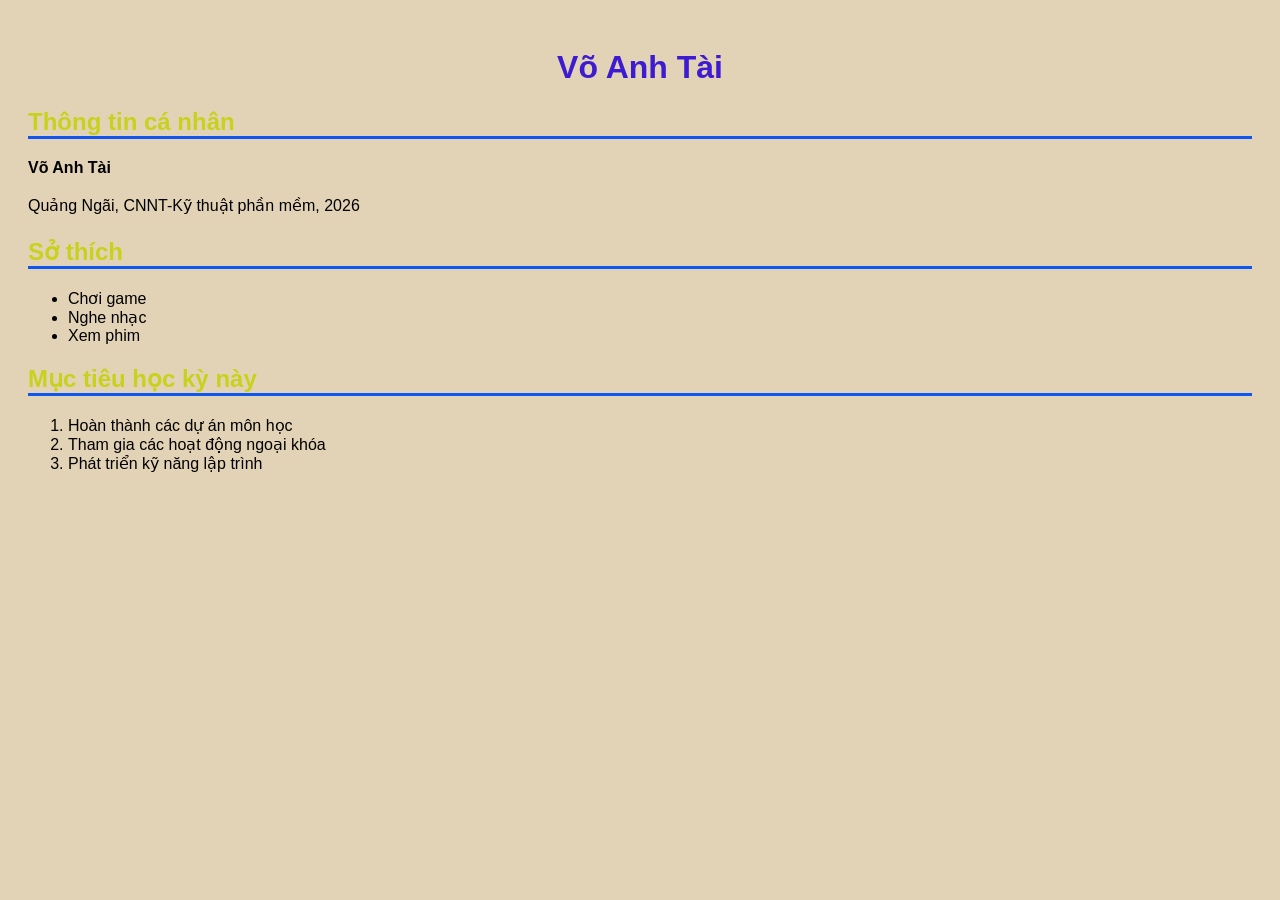
==== index.html @ 3855d07e "buoi1: trang gioi thieu ban than" ====
<!DOCTYPE html>
<html lang="vi">
<head>
    <meta charset="UTF-8">
    <meta name="viewport" content="width=device-width, initial-scale=1.0">
    <title>Vo Anh Tai - Gioi Thieu</title>
    <link rel="stylesheet" href="css/style.css">
</head>
<body>
    <h1>Võ Anh Tài</h1>
    <h2>Thông tin cá nhân</h2>
    <strong>Võ Anh Tài  </strong>
    <p>Quảng Ngãi, CNNT-Kỹ thuật phần mềm, 2026</p>
    <h2>Sở thích</h2>
    <ul>
        <li>Chơi game</li>
        <li>Nghe nhạc</li>
        <li>Xem phim</li>
    </ul>
    <h2>Mục tiêu học kỳ này</h2>
    <ol>
        <li>Hoàn thành các dự án môn học</li>
        <li>Tham gia các hoạt động ngoại khóa</li>
        <li>Phát triển kỹ năng lập trình</li>
    </ol>
</body>
</html>
---- css/style.css ----
body{
    font-family: Arial;
    background-color: rgb(227, 211, 182);
    padding: 20px;
}
h1{
    color: #3d1bd1;
    text-align: center;
}
p{
    line-height: 1.6;
    max-width: 700px;
}
h2{
    color: #c8d11b;
    border-bottom: solid #0e56f2;
}
a{
    color: #0000ff;
    text-decoration: none;
}
a:hover{
    color: #ff0000;
    text-decoration: underline;
}
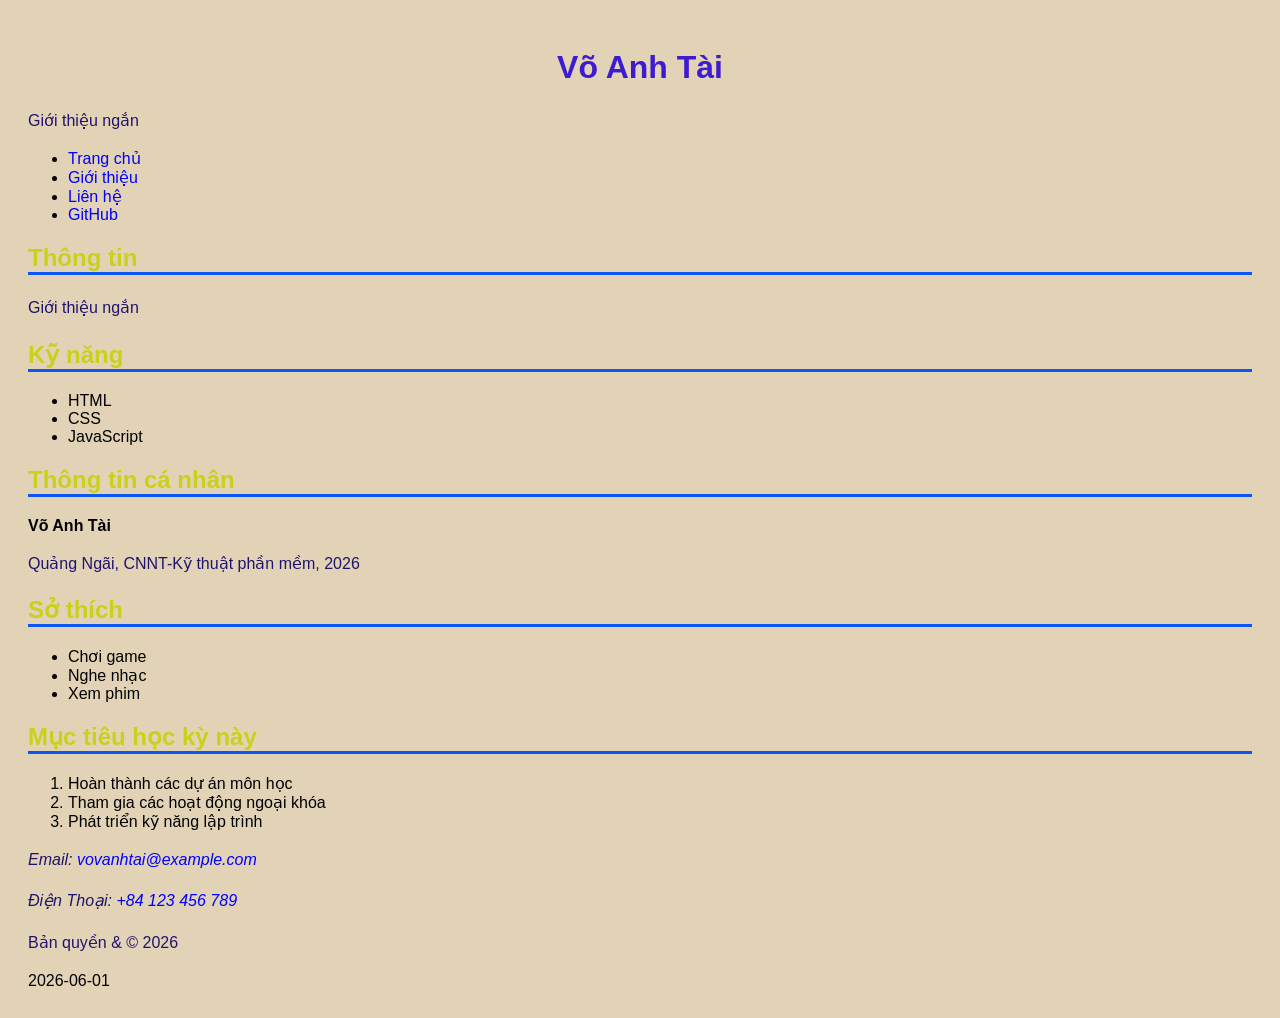
==== commit 370eca32: "lab 2: them 3 trang HTML semantic, form lien he, SEO" ====
--- a/index.html
+++ b/index.html
@@ -3,11 +3,46 @@
 <head>
     <meta charset="UTF-8">
     <meta name="viewport" content="width=device-width, initial-scale=1.0">
-    <title>Vo Anh Tai - Gioi Thieu</title>
+    <title>Trang Chủ</title>
+    <title>Võ Anh Tài | Đại học Gia Định</title>
+    <meta name="decription" content="Porfolio cá nhân của Võ Anh Tài, sinh viên KTPM tại ĐH Gia Định. Kỹ năng HTML5, CSS3, JavaScript.">
+    
+    <meta name="author" content="Võ Anh Tài">
+    <meta name="keywords" content="portfolio, sinh vien, lap trinh web, HTML5, CSS3">
+    
+    <meta property="og:title" content="Võ Anh Tài - Porfolio">
+    <meta property="og:description" content="Portfolio cá nhân sinh viên ĐH Gia Định">
+    <meta property="og:type" content="website">
+
     <link rel="stylesheet" href="css/style.css">
 </head>
 <body>
-    <h1>Võ Anh Tài</h1>
+    <header>
+        <h1>Võ Anh Tài</h1>
+        <p>Giới thiệu ngắn</p>
+    </header>    
+    <nav>
+        <ul>
+            <li><a href="index.html">Trang chủ</a></li>
+            <li><a href="about.html">Giới thiệu</a></li>
+            <li><a href="contact.html">Liên hệ</a></li>
+            <li><a href="https://github.com/vntaixh12/my-website" target="_blank" rel="noopener">GitHub</a></li>
+        </ul>
+    </nav>
+    <main>
+    <section>
+            <h2>Thông tin</h2>
+            <p>Giới thiệu ngắn</p>
+        </section>
+        <section>
+            <h2>Kỹ năng</h2>
+            <ul>
+                <li>HTML</li>
+                <li>CSS</li>
+                <li>JavaScript</li>
+            </ul>
+        </section>
+    </main>
     <h2>Thông tin cá nhân</h2>
     <strong>Võ Anh Tài  </strong>
     <p>Quảng Ngãi, CNNT-Kỹ thuật phần mềm, 2026</p>
@@ -23,5 +58,13 @@
         <li>Tham gia các hoạt động ngoại khóa</li>
         <li>Phát triển kỹ năng lập trình</li>
     </ol>
+    <footer>
+        <address>
+            <p>Email: <a href="mailto:vovanhtai@example.com">vovanhtai@example.com</a></p>
+            <p>Điện Thoại: <a href="tel:+84123456789">+84 123 456 789</a></p>
+        </address>
+        <p>Bản quyền &amp; &copy; 2026</p>
+        <time datetime="2026-06-01">2026-06-01</time>
+    </footer>
 </body>
 </html>
--- a/css/style.css
+++ b/css/style.css
@@ -8,6 +8,7 @@
     text-align: center;
 }
 p{
+    color: #20136d;
     line-height: 1.6;
     max-width: 700px;
 }
@@ -20,6 +21,6 @@
     text-decoration: none;
 }
 a:hover{
-    color: #ff0000;
-    text-decoration: underline;
+    color: #1d6fa4;
+    text-decoration: none;
 }
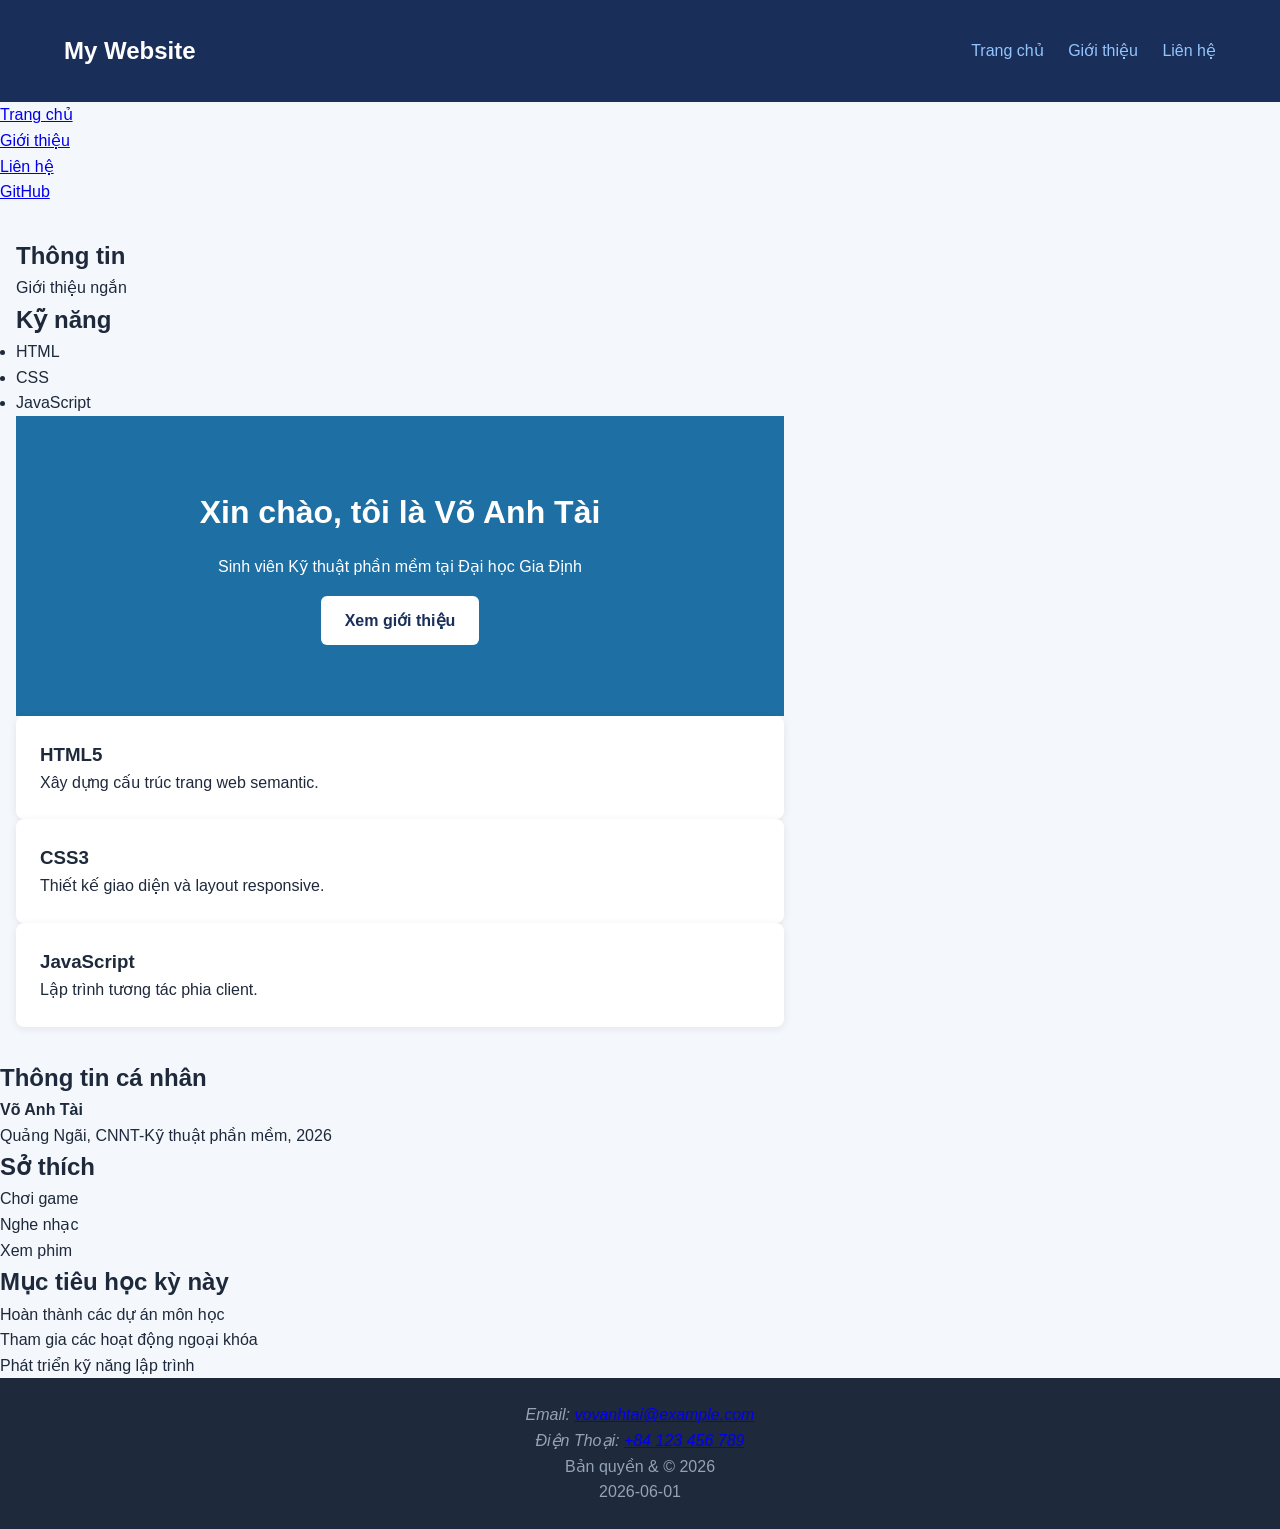
==== commit ba58a38f: "First commit" ====
--- a/index.html
+++ b/index.html
@@ -18,8 +18,14 @@
 </head>
 <body>
     <header>
-        <h1>Võ Anh Tài</h1>
-        <p>Giới thiệu ngắn</p>
+        <div class = "navbar">
+            <div class = "logo">My Website</div>
+            <nav class = "nav-links">
+                <a href="index.html">Trang chủ</a>
+                <a href="about.html">Giới thiệu</a>
+                <a href="contact.html">Liên hệ</a>
+            </nav>
+        </div>
     </header>    
     <nav>
         <ul>
@@ -30,7 +36,7 @@
         </ul>
     </nav>
     <main>
-    <section>
+        <section>
             <h2>Thông tin</h2>
             <p>Giới thiệu ngắn</p>
         </section>
@@ -42,6 +48,26 @@
                 <li>JavaScript</li>
             </ul>
         </section>
+        <section class = "hero">
+            <h2>Xin chào, tôi là Võ Anh Tài</h2>
+            <p>Sinh viên Kỹ thuật phần mềm tại Đại học Gia Định</p>
+            <a href="about.html" class="btn-primary">Xem giới thiệu</a>
+        </section>
+
+        <div class = "cards-grid">
+            <div class = "card">
+                <h3>HTML5</h3>
+                <p>Xây dựng cấu trúc trang web semantic.</p>
+            </div>
+            <div class = "card">
+                <h3>CSS3</h3>
+                <p>Thiết kế giao diện và layout responsive.</p>
+            </div>
+            <div class = "card">
+                <h3>JavaScript</h3>
+                <p>Lập trình tương tác phia client.</p>
+            </div>
+        </div>
     </main>
     <h2>Thông tin cá nhân</h2>
     <strong>Võ Anh Tài  </strong>
--- a/css/style.css
+++ b/css/style.css
@@ -1,26 +1,107 @@
+*, *::before, *::after{
+    box-sizing: border-box;
+    margin: 0;
+    padding: 0;
+}
 body{
-    font-family: Arial;
-    background-color: rgb(227, 211, 182);
-    padding: 20px;
+    font-family: Arial, Helvetica, sans-serif;
+    background-color: #f4f7fb;
+    color: #1e293b;
+    line-height: 1.6;
 }
-h1{
-    color: #3d1bd1;
-    text-align: center;
+header{
+    background-color: #1a2e5a;
+    padding: 16px 32px;
+    color: white;
 }
-p{
-    color: #20136d;
-    line-height: 1.6;
-    max-width: 700px;
+header h1{
+    font-size: 1.5rem;
+    font-weight: bold;
 }
-h2{
-    color: #c8d11b;
-    border-bottom: solid #0e56f2;
-}
-a{
-    color: #0000ff;
+header nav a{
+    color: #93c5fd;
+    margin-left: 20px;
     text-decoration: none;
 }
-a:hover{
-    color: #1d6fa4;
+header nav a:hover{
+    color: white;
+}
+main{
+    max-width: 800px;
+    margin: 0;
+    padding: 32px 16px;
+}
+.card{
+    background-color: white;
+    padding: 24px;
+    border-radius: 8px;
+    box-shadow: 0 2px 8px rgba(0, 0, 0, 0.1);
+}
+footer{
+    background-color: #1e293b;
+    color: #94a3b8;
+    text-align: center;
+    padding: 24px;
+}
+.navbar {
+    display: flex;
+    justify-content: space-between;
+    align-items: center;
+    padding: 16px 32px;
+    background-color: #1a2e5a;
+}
+.logo {
+    font-size: 1.5rem;
+    font-weight: bold;
+    color: white;
+}
+.nav-links a {
+    color: #93c5fd;
+    margin-left: 20px;
     text-decoration: none;
+    font-weight: 500;
+}
+.nav-links a:hover {
+    color: white;
+}
+.hero {
+    display: flex;
+    flex-direction: column;
+    align-items: center;
+    justify-content: center;
+    min-height: 300px;
+    background-color: #1d6fa4;
+    color: white;
+    text-align: center;
+    padding: 48px 24px;
+    gap: 16px;
+}
+.hero h2 {
+    font-size: 2rem;
+}
+.card-grid {
+    display: flex;
+    flex-wrap: wrap;
+    gap: 24px;
+    margin-top: 32px;
+}
+.card {
+    flex: 1;
+    min-width: 250px;
+    background-color: white;
+    padding: 24px;
+    border-radius: 8px;
+    box-shadow: 0 2px 8px rgba(0, 0, 0, 0.08);
+}
+.btn-primary {
+    display: inline-block;
+    padding: 12px 24px;
+    background-color: white;
+    color: #1a2e5a;
+    text-decoration: none;
+    border-radius: 6px;
+    font-weight: 600;
+}
+.btn-primary:hover {
+    background-color: #e2e8f0;
 }
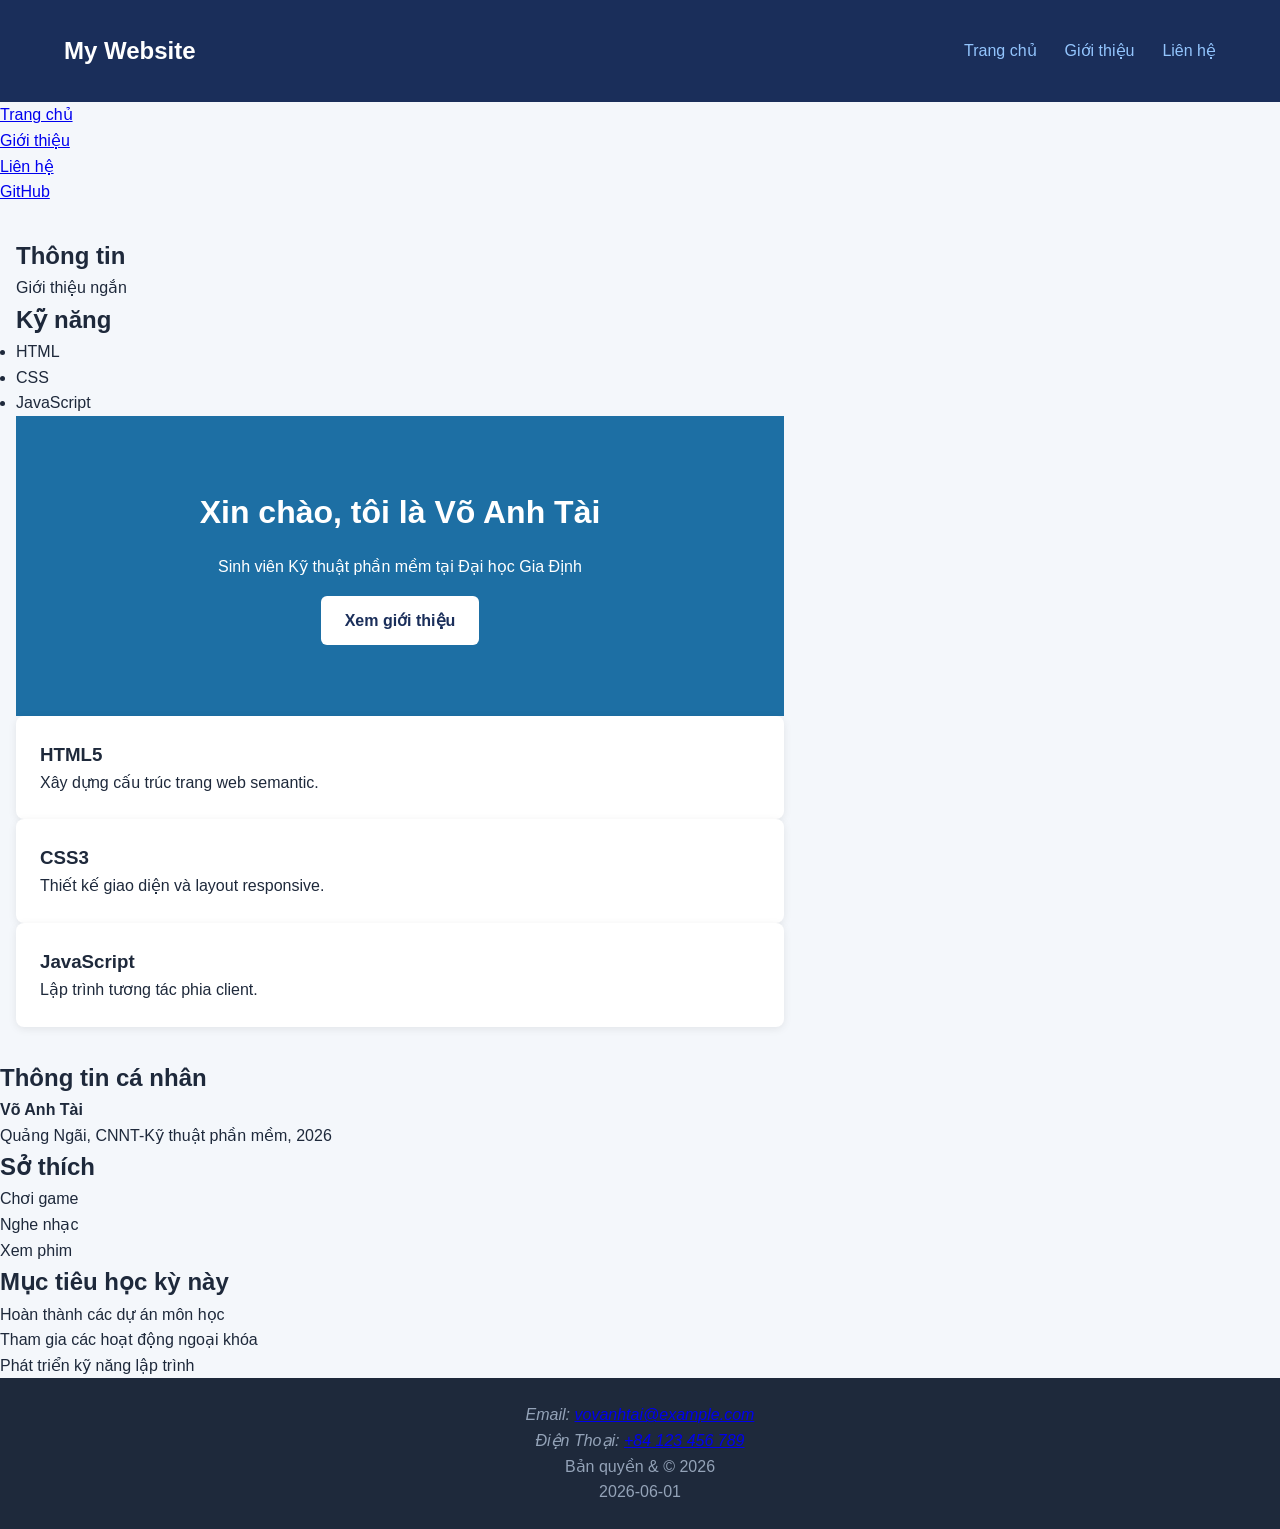
==== commit 50030dfd: "Lab7" ====
--- a/index.html
+++ b/index.html
@@ -15,6 +15,7 @@
     <meta property="og:type" content="website">
 
     <link rel="stylesheet" href="css/style.css">
+    <script src="js/script.js" defer></script>
 </head>
 <body>
     <header>
--- a/css/style.css
+++ b/css/style.css
@@ -55,6 +55,11 @@
     font-weight: bold;
     color: white;
 }
+.nav-links {
+    display: flex;
+    flex-direction: column;
+    gap: 8px;
+}
 .nav-links a {
     color: #93c5fd;
     margin-left: 20px;
@@ -104,4 +109,90 @@
 }
 .btn-primary:hover {
     background-color: #e2e8f0;
+}
+.page-layout {
+    display: grid;
+    grid-template-areas:
+        "sidebar"
+        "main";
+    grid-template-columns: 1fr;
+    gap: 32px;
+    max-width: 1100px;
+    margin: 0 auto;
+    padding: 32px 16px;
+}
+.page-layout > .sidebar {
+    grid-area: sidebar;
+}
+.page-layout > main {
+    grid-area: main;
+}
+.sidebar {
+    display: none;
+    background-color: #f1f5f9;
+    padding: 24px;
+    border-radius: 8px;
+    align-self: start;
+}
+.sidebar h3 {
+    font-size: 1rem;
+    margin-bottom: 12px;
+    color: #1a2e5a;
+}
+.sidebar ul {
+    list-style: none;
+}
+.sidebar ul li {
+    margin-bottom: 8px;
+}
+.sidebar ul li a {
+    text-decoration: none;
+    color: #1d6fa4;
+}
+.sidebar ul li a:hover {
+    text-decoration: underline;
+}
+.skills-grid {
+    display: grid;
+    grid-template-columns: 1fr;
+    gap: 16px;
+    margin-top: 16px;
+}
+.skill-card {
+    background-color: white;
+    padding: 16px 20px;
+    border-radius: 8px;
+    box-shadow: 0 1px 4px rgba(0, 0, 0, 0.08);
+    border-left: 4px solid #1d6fa4;
+}
+@media (min-width: 768px) {
+    .page-layout {
+        grid-template-areas: "sidebar main";
+        grid-template-columns: 180px 1fr;
+    }
+    .sidebar {
+        display: block;
+    }
+    .nav-links {
+        flex-direction: row;
+    }
+    .skills-grid {
+        grid-template-columns: repeat(2, 1fr);
+    }
+}
+@media (min-width: 1024px) {
+    .page-layout {
+        grid-template-areas: "sidebar main";
+        grid-template-columns: 240px 1fr;
+    }
+    .skills-grid {
+        grid-template-columns: repeat(auto-fill, minmax(200px, 1fr));
+    }
+}
+@media (max-width: 480px) {
+    .hero {
+        display: flex;
+        align-items: center;
+        justify-content: space-around;
+    }
 }
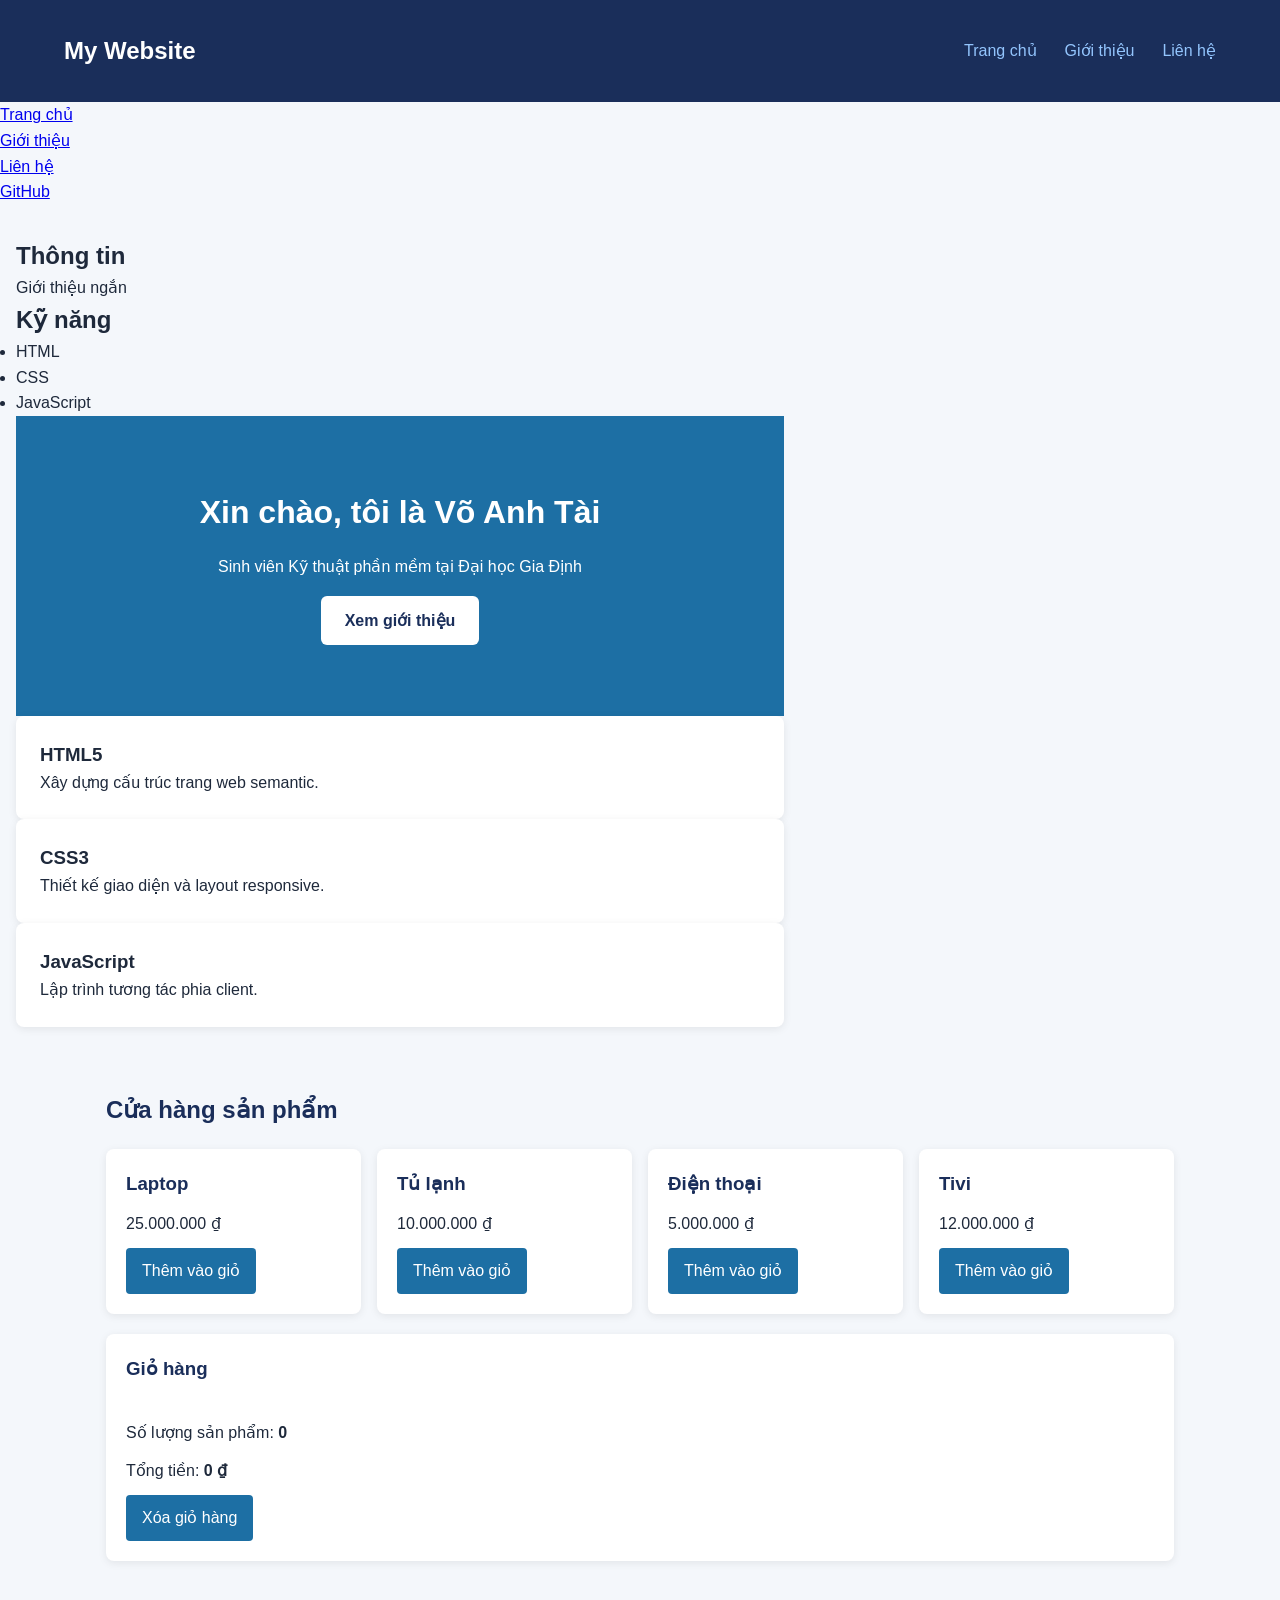
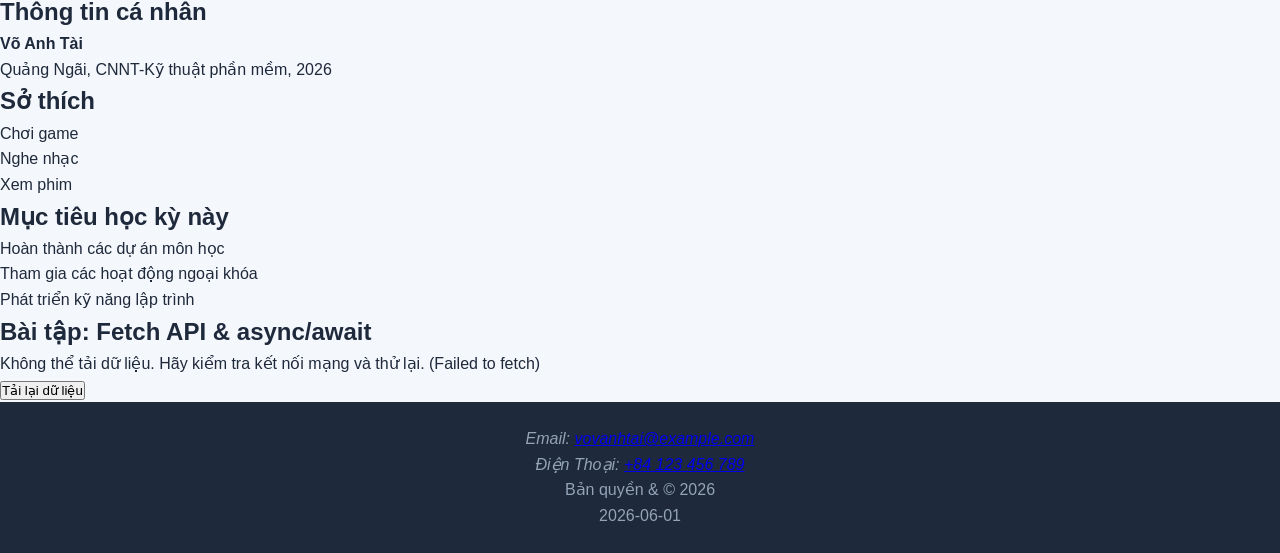
==== commit f8ae3a3f: "Lab7 Co-authored-by: Copilot <223556219+Copilot@users.noreply.github.com>" ====
--- a/index.html
+++ b/index.html
@@ -70,6 +70,19 @@
             </div>
         </div>
     </main>
+    <section class="shop-section" aria-labelledby="shop-title">
+        <h2 id="shop-title">Cửa hàng sản phẩm</h2>
+        <ul id="product-list" class="product-grid"></ul>
+
+        <div class="cart" aria-labelledby="cart-title">
+            <h3 id="cart-title">Giỏ hàng</h3>
+            <p id="cart-status" role="status" aria-live="polite"></p>
+            <ul id="cart-list" class="cart-list"></ul>
+            <p>Số lượng sản phẩm: <strong id="cart-count">0</strong></p>
+            <p>Tổng tiền: <strong id="cart-total">0 ₫</strong></p>
+            <button id="clear-cart" type="button">Xóa giỏ hàng</button>
+        </div>
+    </section>
     <h2>Thông tin cá nhân</h2>
     <strong>Võ Anh Tài  </strong>
     <p>Quảng Ngãi, CNNT-Kỹ thuật phần mềm, 2026</p>
@@ -85,6 +98,33 @@
         <li>Tham gia các hoạt động ngoại khóa</li>
         <li>Phát triển kỹ năng lập trình</li>
     </ol>
+    <section class="api-exercise" aria-labelledby="api-exercise-title">
+        <h2 id="api-exercise-title">Bài tập: Fetch API &amp; async/await</h2>
+        <p id="api-status" role="status" aria-live="polite">Đang tải người dùng và bài viết...</p>
+        <button id="api-retry" type="button" hidden>Tải lại dữ liệu</button>
+        <div id="api-content" hidden>
+            <section aria-labelledby="users-title">
+                <h3 id="users-title">Danh sách người dùng</h3>
+                <ul id="user-list"></ul>
+            </section>
+            <section aria-labelledby="posts-title">
+                <h3 id="posts-title">Danh sách bài viết</h3>
+                <ul id="posts-list"></ul>
+            </section>
+            <section aria-labelledby="post-form-title">
+                <h3 id="post-form-title">Tạo bài viết</h3>
+                <form id="postForm">
+                    <label for="title">Tiêu đề *</label>
+                    <input id="title" name="title" type="text" required maxlength="120">
+                    <label for="body">Nội dung *</label>
+                    <textarea id="body" name="body" rows="5" required></textarea>
+                    <button type="submit">Gửi bài viết</button>
+                </form>
+                <p id="postStatus" role="status" aria-live="polite"></p>
+                <div id="postResult"></div>
+            </section>
+        </div>
+    </section>
     <footer>
         <address>
             <p>Email: <a href="mailto:vovanhtai@example.com">vovanhtai@example.com</a></p>
@@ -93,5 +133,6 @@
         <p>Bản quyền &amp; &copy; 2026</p>
         <time datetime="2026-06-01">2026-06-01</time>
     </footer>
+    <script src="js/async-demo.js" defer></script>
 </body>
 </html>
--- a/css/style.css
+++ b/css/style.css
@@ -165,6 +165,56 @@
     box-shadow: 0 1px 4px rgba(0, 0, 0, 0.08);
     border-left: 4px solid #1d6fa4;
 }
+.shop-section {
+    display: grid;
+    gap: 20px;
+    max-width: 1100px;
+    margin: 0 auto;
+    padding: 32px 16px;
+}
+.shop-section > h2,
+.cart h3 {
+    color: #1a2e5a;
+}
+.product-grid {
+    display: grid;
+    grid-template-columns: repeat(auto-fit, minmax(190px, 1fr));
+    gap: 16px;
+    list-style: none;
+}
+.product-card,
+.cart {
+    display: grid;
+    align-content: start;
+    gap: 12px;
+    padding: 20px;
+    background-color: white;
+    border-radius: 8px;
+    box-shadow: 0 2px 8px rgba(0, 0, 0, 0.08);
+}
+.product-card h3 {
+    color: #1a2e5a;
+}
+.product-card button,
+.cart button {
+    justify-self: start;
+    padding: 10px 16px;
+    border: 0;
+    border-radius: 4px;
+    background-color: #1d6fa4;
+    color: white;
+    font: inherit;
+    cursor: pointer;
+}
+.product-card button:hover,
+.cart button:hover {
+    background-color: #1a2e5a;
+}
+.cart-list {
+    display: grid;
+    gap: 8px;
+    padding-left: 20px;
+}
 @media (min-width: 768px) {
     .page-layout {
         grid-template-areas: "sidebar main";
